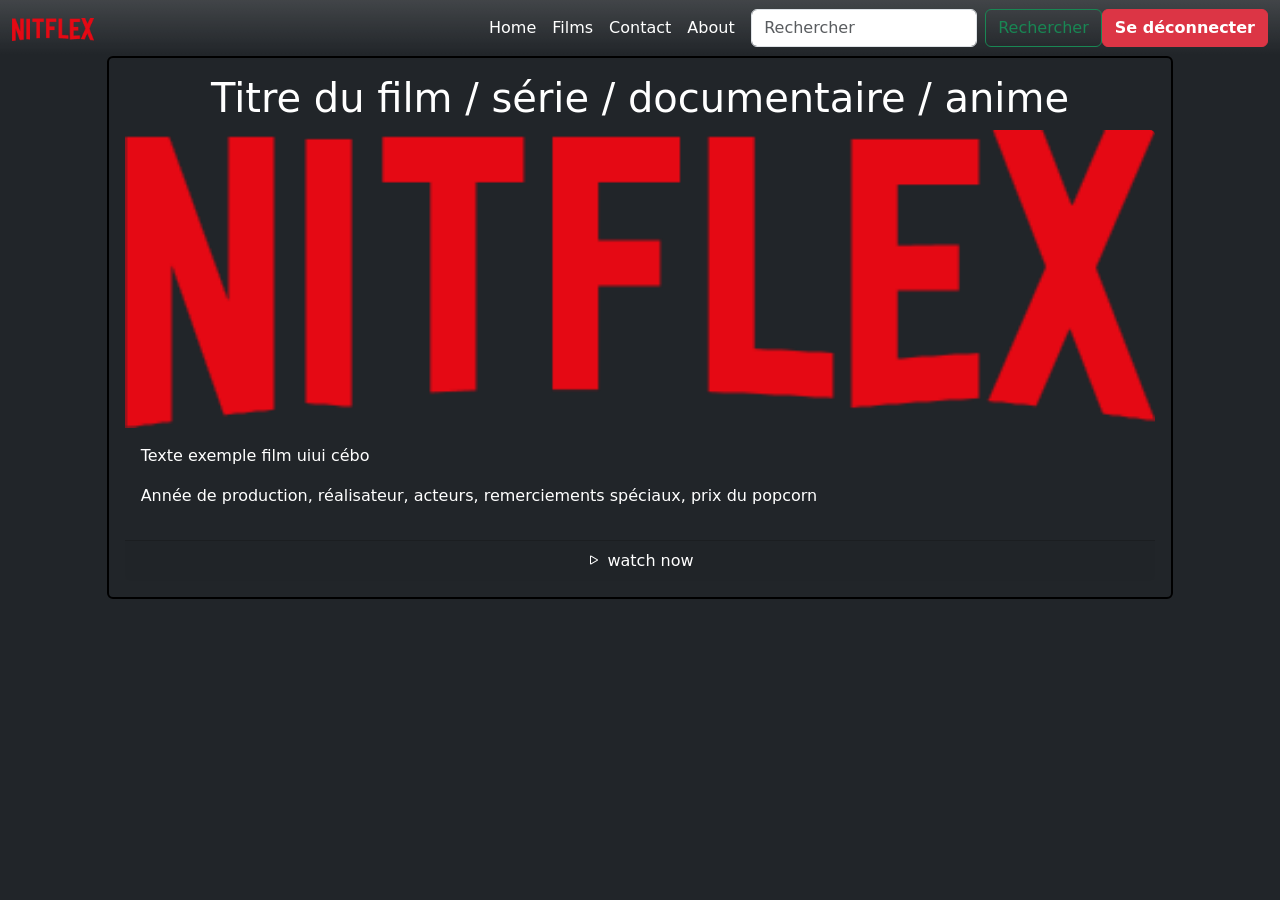
==== pagedetails.html @ 11a3f97e ""structure basique HTML pur + bootstrap + page info"" ====
<!DOCTYPE html>
<html lang="en">
<head>
    <meta charset="UTF-8">
    <meta name="viewport" content="width=device-width, initial-scale=1.0">
    <title>Nitflex - Détails</title>
    <link rel="stylesheet" href="style.css">
    <link href="https://cdn.jsdelivr.net/npm/bootstrap@5.3.8/dist/css/bootstrap.min.css" rel="stylesheet" integrity="sha384-sRIl4kxILFvY47J16cr9ZwB07vP4J8+LH7qKQnuqkuIAvNWLzeN8tE5YBujZqJLB" crossorigin="anonymous">
    <link rel="preconnect" href="https://fonts.googleapis.com">
    <link rel="preconnect" href="https://fons.gstatic.com" crossorigin>
    <link rel="stylesheet" href="https://fonts.googleapis.com/css2?family=Bebas+Neue&display=swap">
    <link rel="stylesheet" href="https://cdn.jsdelivr.net/npm/bootstrap-icons@1.13.1/font/bootstrap-icons.min.css">
</head>
<body class="bg-dark">
    
    <header>
        <nav class="navbar navbar-expand-lg sticky-top navbar-dark bg-gradient">
            <div class="container-fluid">
                <button class="navbar-toggler" type="button" data-bs-toggle="collapse" data-bs-target="#navbarSupportedContent" aria-controls="navbarSupportedContent" aria-expanded="false" aria-label="Toggle navigation">
                    <span class="navbar-toggler-icon"></span>
                </button>
                <a href="#" class="navbar-brand"><img src="./images/logo.png" alt="logo"></a>
                <div class="collapse navbar-collapse" id="navbarSupportedContent">
                    <ul class="navbar-nav me-auto mb-2 mb-lg-0">
                        <li class="nav-item">
                            <a href="./index.html" class="nav-link text-white" aria-current="page">Home</a>
                        </li>
                        <li class="nav-item">
                            <a href="" class="nav-link active text-white">Films</a>
                        </li>
                        <li class="nav-item">
                            <a href="" class="nav-link text-white">Contact</a>
                        </li>
                        <li class="nav-item">
                            <a href="" class="nav-link text-white">About</a>
                        </li>
                    </ul>
                    <form class="d-flex" role="search">
                        <input class="form-control me-2" type="search" placeholder="Rechercher" aria-label="Search"/>
                        <button class="btn btn-outline-success" type="submit">Rechercher</button>
                    </form>
                    <button type="button" class="btn btn-danger fw-semibold">Se déconnecter</button>
                </div>
            </div>
        </nav>
    </header>

    <main>
        <section id="detailsChoix">
            <div class="row flex-row">
                <article>
                    <div class="card col-10 offset-1 bg-dark text-white p-3 border border-2 border-black">
                        <h1 class="card-title text-center">Titre du film / série / documentaire / anime</h2>
                        <img src="images/logo.png" alt="test" class="card-img-top">
                        <div class="card-body">
                            <p class="card-text">Texte exemple film uiui cébo</p>
                            <p>Année de production, réalisateur, acteurs, remerciements spéciaux, prix du popcorn</p>
                        </div>
                        <div class="card-footer text text-center">
                            <i class="bi bi-play"></i> watch now
                        </div>
                    </div>
                </article>
            </div>
        </section>
    </main>

    <script src=""></script>
    <script src="https://cdn.jsdelivr.net/npm/bootstrap@5.3.8/dist/js/bootstrap.bundle.min.js" integrity="sha384-FKyoEForCGlyvwx9Hj09JcYn3nv7wiPVlz7YYwJrWVcXK/BmnVDxM+D2scQbITxI" crossorigin="anonymous"></script>
</body>
</html>
---- style.css ----
body {
    font-family: 'Bebas Neue', sans-serif;
}

nav img {
    width: 18%;
}

.navbar-toggler-icon {
    background-image: url("data:image/svg+xml,%3csvg xmlns='http://www.w3.org/2000/svg' viewBox='0 0 30 30'%3e%3cpath stroke='rgba%28255, 0, 0, 1%29' stroke-linecap='round' stroke-miterlimit='10' stroke-width='2' d='M4 7h22M4 15h22M4 23h22'/%3e%3c/svg%3e") !important;
}

.navbar-toggler {
    border: 1px solid red !important;
}

#sectionFilms a, #sectionSeries a, #sectionDocumentaires a, #sectionAnime a, #detailsChoix a {
    text-decoration: none;
    color: inherit;
}
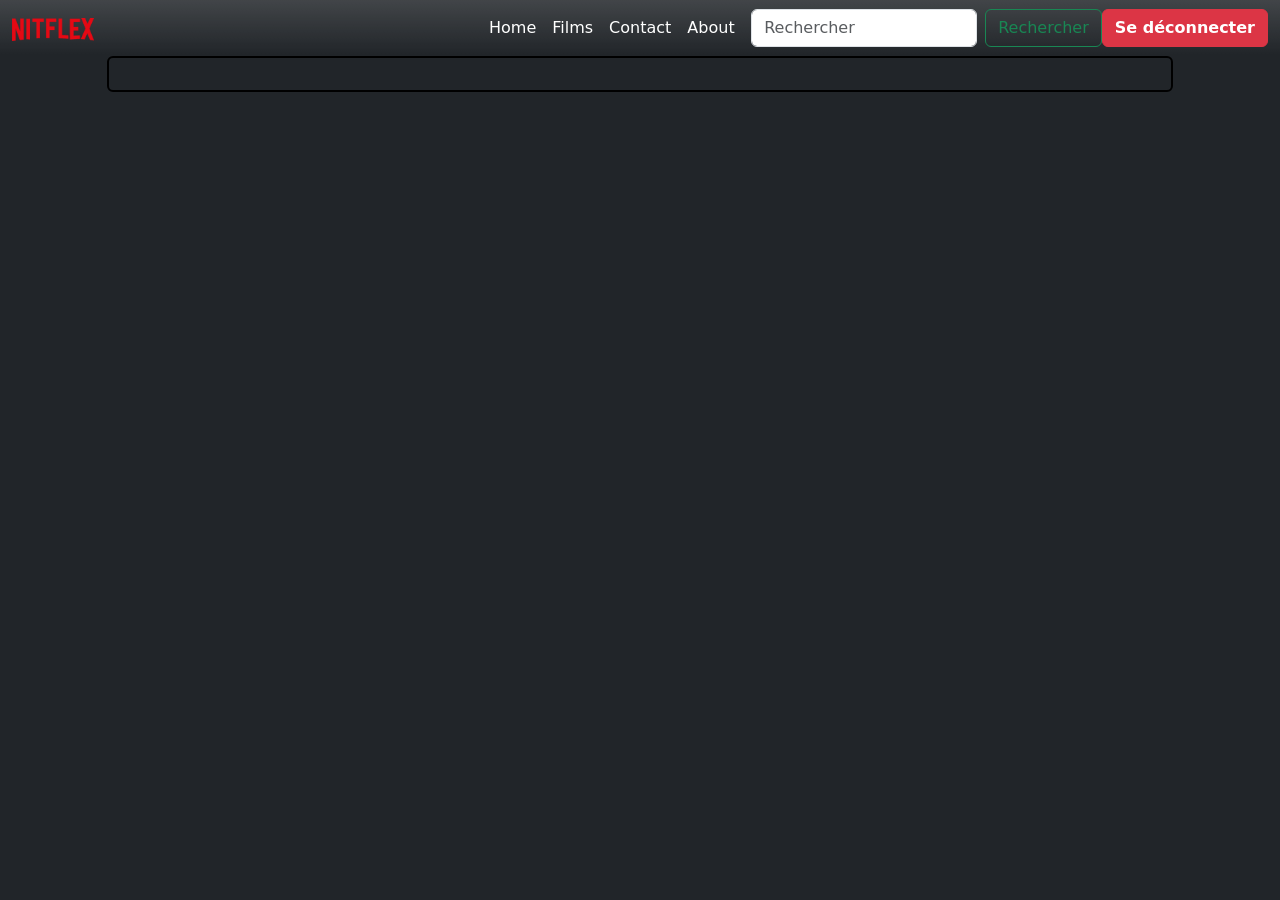
==== commit 609936f6: "page details" ====
--- a/pagedetails.html
+++ b/pagedetails.html
@@ -46,11 +46,11 @@
     </header>
 
     <main>
-        <section id="detailsChoix">
+        <section>
             <div class="row flex-row">
-                <article>
-                    <div class="card col-10 offset-1 bg-dark text-white p-3 border border-2 border-black">
-                        <h1 class="card-title text-center">Titre du film / série / documentaire / anime</h2>
+                <article id="infoContainer">
+                    <div id="detailsChoix" class="card col-10 offset-1 bg-dark text-white p-3 border border-2 border-black">
+                        <!-- <h1 class="card-title text-center">Titre du film / série / documentaire / anime</h1>
                         <img src="images/logo.png" alt="test" class="card-img-top">
                         <div class="card-body">
                             <p class="card-text">Texte exemple film uiui cébo</p>
@@ -58,14 +58,14 @@
                         </div>
                         <div class="card-footer text text-center">
                             <i class="bi bi-play"></i> watch now
-                        </div>
+                        </div> -->
                     </div>
                 </article>
             </div>
         </section>
     </main>
 
-    <script src=""></script>
+    <script src="detailScript.js"></script>
     <script src="https://cdn.jsdelivr.net/npm/bootstrap@5.3.8/dist/js/bootstrap.bundle.min.js" integrity="sha384-FKyoEForCGlyvwx9Hj09JcYn3nv7wiPVlz7YYwJrWVcXK/BmnVDxM+D2scQbITxI" crossorigin="anonymous"></script>
 </body>
 </html>
--- a/style.css
+++ b/style.css
@@ -1,3 +1,7 @@
+* {
+    transition: all 0.3s ease-in-out;
+}
+
 body {
     font-family: 'Bebas Neue', sans-serif;
 }
@@ -14,7 +18,40 @@
     border: 1px solid red !important;
 }
 
-#sectionFilms a, #sectionSeries a, #sectionDocumentaires a, #sectionAnime a, #detailsChoix a {
+#sectionFilms a, #sectionSeries a, #sectionDocumentaires a, #sectionAnime a {
     text-decoration: none;
     color: inherit;
+}
+
+/* .cardElement:hover {
+    transform: scale(1.1);
+    -webkit-transform: scale(1.1);
+    transform-origin: 0% 0%;
+} */
+
+section p {
+    display: -webkit-box;
+    -webkit-box-orient: vertical;
+    -webkit-line-clamp: 4 !important;
+    line-clamp: 4 !important;
+    overflow: hidden;
+    text-overflow: ellipsis;
+}
+
+#filmsContainer, #seriesContainer, #docsContainer, #animeContainer {
+    scroll-behavior: smooth;
+    -webkit-overflow-scrolling: touch;
+}
+
+::-webkit-scrollbar{
+    height: 8px;
+    width: 0;
+}
+::-webkit-scrollbar-track{
+    background-color: #48484800;
+    border-radius: 4px;
+}
+::-webkit-scrollbar-thumb{
+    background-color: rgb(63, 63, 63);
+    border-radius: 4px;
 }
